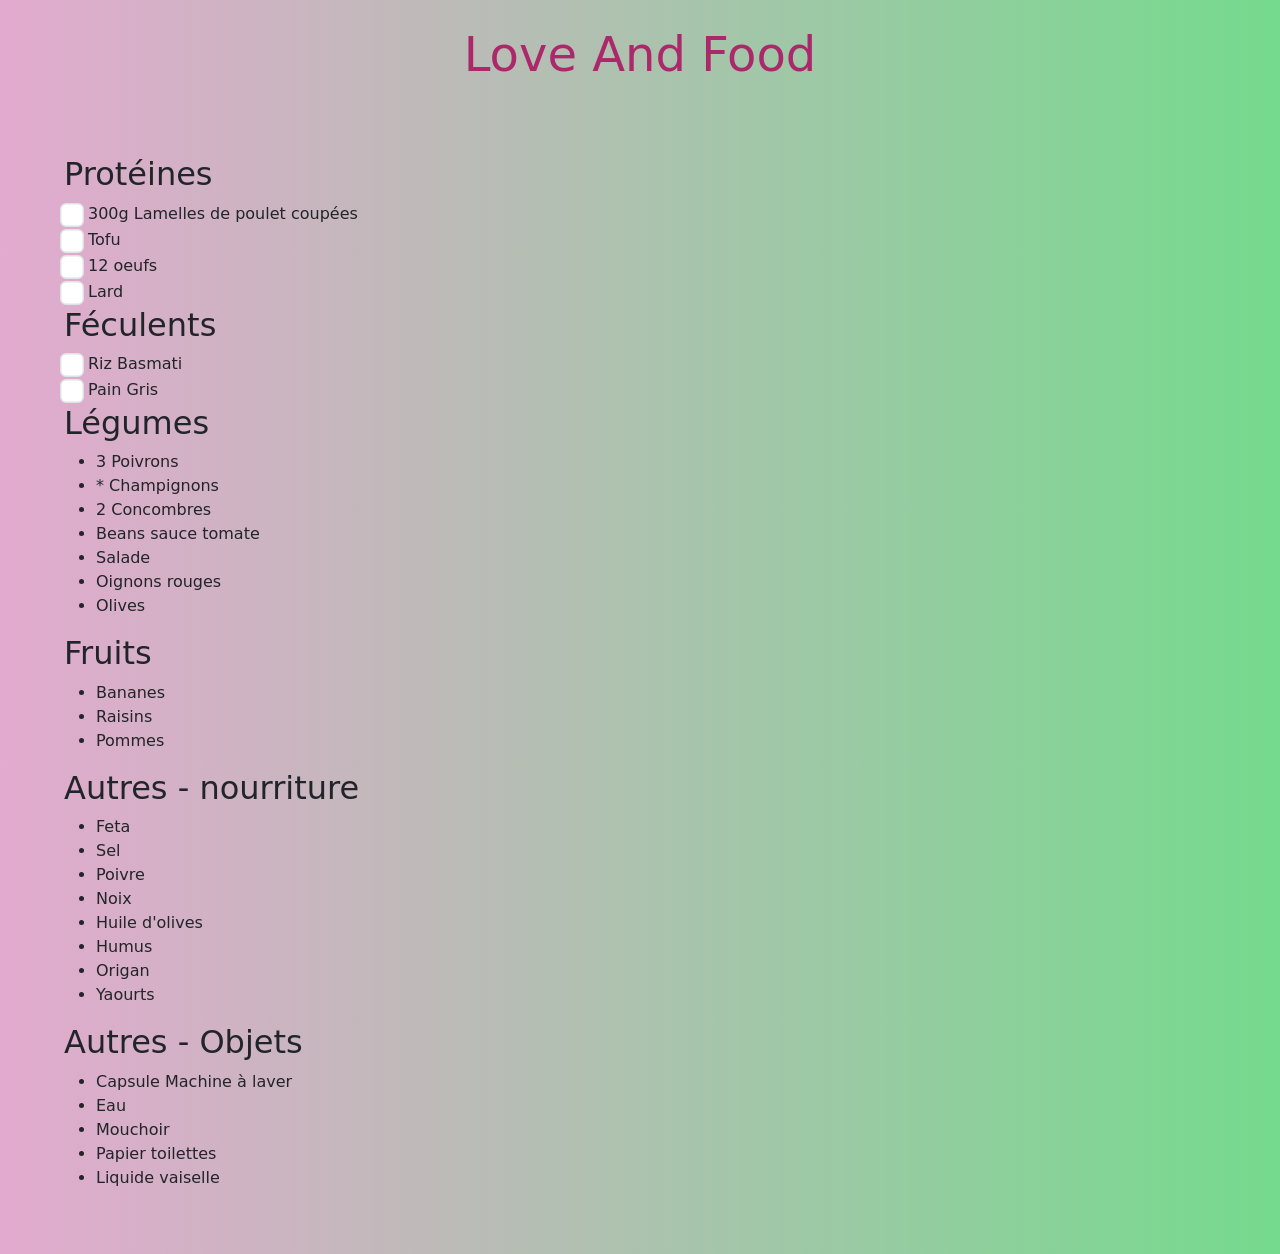
==== index.html @ 0ccb57f8 "add size" ====
<!DOCTYPE html>
<html lang="fr">
<head>
    <meta charset="UTF-8">
    <meta name="viewport" content="width=device-width, initial-scale=1.0">
    <title>loveAndFood</title>
    <link rel="stylesheet" href="ressources/bootstrap-5.3.7-dist/css/bootstrap.min.css">
    <link rel="stylesheet" href="style.css">
    <link rel="shortcut icon" href="ressources/images/-meal_89750.ico" type="image/x-icon">
</head>
<body>

    <div class = "center"><h1>Love And Food</h1></div>
    <main>

    <div>
        <div class="proteines">
            <h2>Protéines</h2>
                <div class="form-check">
                    <input class="form-check-input" type="checkbox" value="" id="checkDefault">
                    <label class="form-check-label" for="checkDefault">300g Lamelles de poulet coupées</label>
                </div>
                 <div class="form-check">
                    <input class="form-check-input" type="checkbox" value="" id="checkDefault">
                    <label class="form-check-label" for="checkDefault">Tofu</label>
                </div>
                 <div class="form-check">
                    <input class="form-check-input" type="checkbox" value="" id="checkDefault">
                    <label class="form-check-label" for="checkDefault">12 oeufs</label>
                </div>
                 <div class="form-check">
                    <input class="form-check-input" type="checkbox" value="" id="checkDefault">
                    <label class="form-check-label" for="checkDefault">Lard</label>
</div>
<div class="feculents"  >
    <h2>Féculents</h2>
                <div class="form-check">
                    <input class="form-check-input" type="checkbox" value="" id="checkDefault">
                    <label class="form-check-label" for="checkDefault">Riz Basmati</label>
                </div>
                <div class="form-check">
                    <input class="form-check-input" type="checkbox" value="" id="checkDefault">
                    <label class="form-check-label" for="checkDefault">Pain Gris</label>
                </div>
</div>

<div class="legumes " >
    <h2>Légumes</h2>
    <ul>
        <li>3 Poivrons</li>
        <li> * Champignons</li>
        <li> 2 Concombres</li>
        <li>Beans sauce tomate</li>
        <li>Salade</li>
        <li>Oignons rouges</li>
        <li>Olives</li>
    </ul>
</div>
<div class="fruits">
    <h2>Fruits</h2>
    <ul>
        <li>Bananes</li>
        <li>Raisins</li>
        <li>Pommes</li>
    </ul>
</div>

<div class="autres">
    <h2>Autres - nourriture</h2>
    <ul>
       <li>Feta</li>
       <li>Sel</li>
       <li>Poivre</li>
       <li>Noix</li>
       <li>Huile d'olives</li>
       <li>Humus</li>
       <li>Origan</li>
       <li>Yaourts</li>
    </ul>
</div>
<div class="autres">
    <h2>Autres - Objets</h2>
    <ul>
        <li>Capsule Machine à laver</li>
        <li>Eau </li>
        <li>Mouchoir</li>
        <li>Papier toilettes</li>
        <li>Liquide vaiselle</li>
    </ul>
</div>

</div>
</main>

<script src="ressources/jquery/jquery-3.7.1.min.js"></script>
<script src="ressources/bootstrap-5.3.7-dist/js/bootstrap.min.js"></script>
</body>
</html>
---- style.css ----
body
{
    background: linear-gradient( to right,rgba(225, 165, 204, 0.943), rgb(117, 218, 141));
}

main
{
    margin: 5%;
}

h1
{
    
    margin-top: 2%;
    font-size: 3rem;
    color:#ab296a;
}

input:checked
{
    background-color: green !important;
    border-color: green !important;

}



.center{
    display: flex;
    justify-content: center;
}

input[type="checkbox"] {
  transform: scale(1.5); /* agrandit la checkbox (1 = taille normale) */
  margin: 5px; /* pour éviter que ça déborde */
}
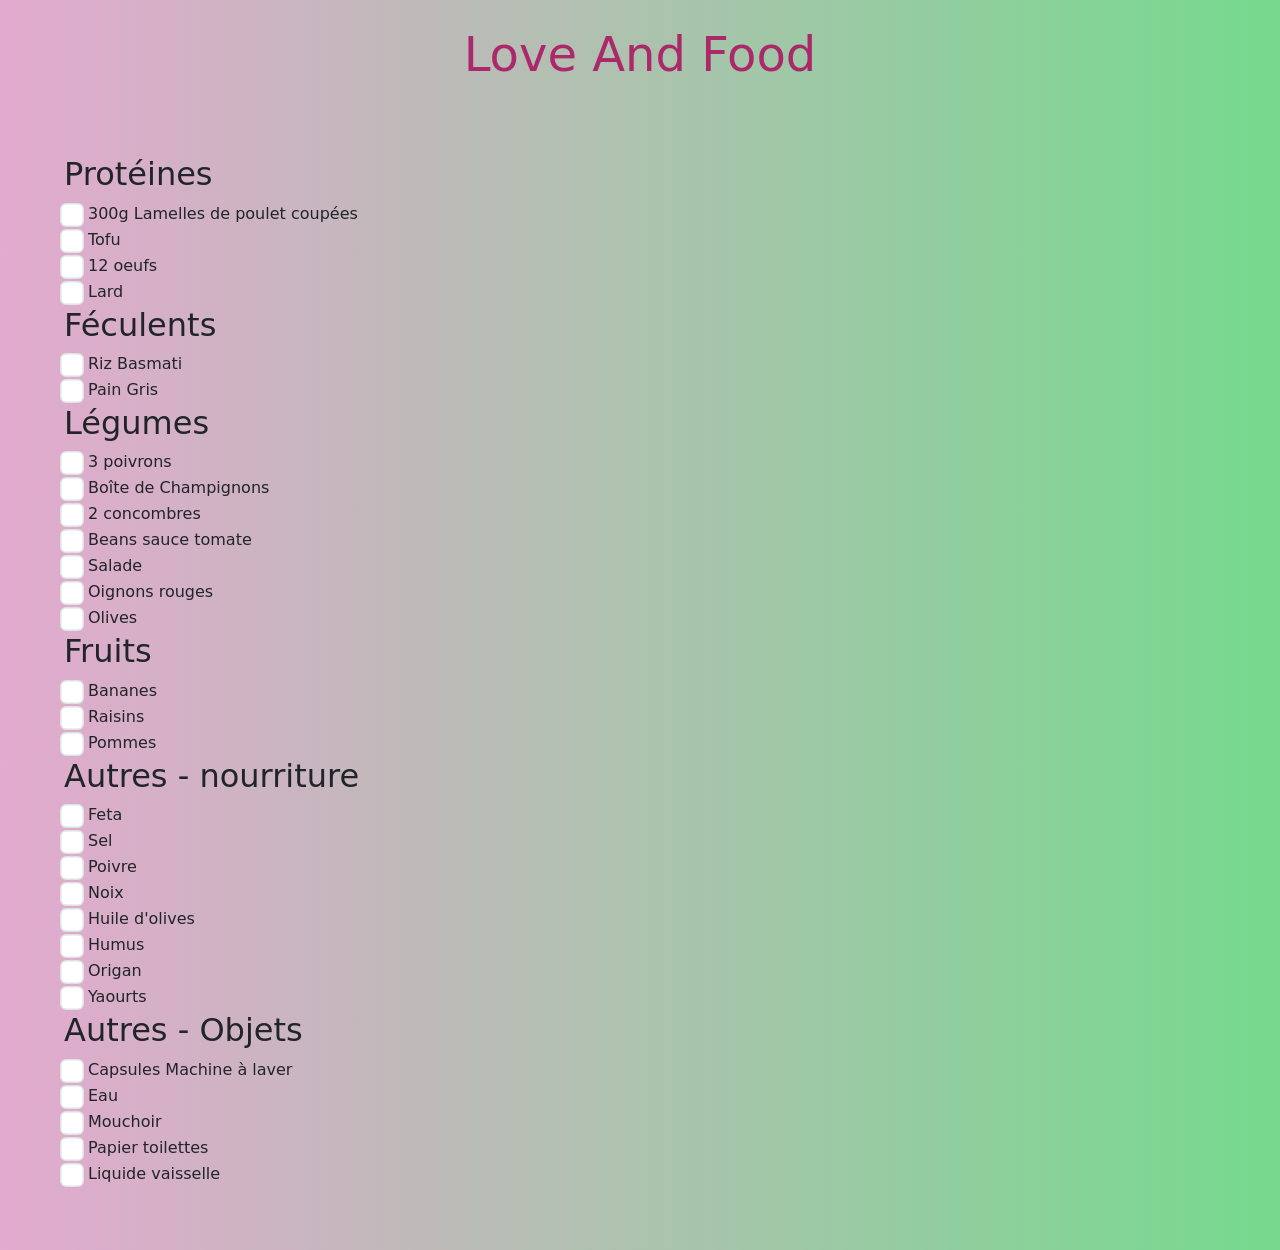
==== commit 40465d8d: "last items" ====
--- a/index.html
+++ b/index.html
@@ -9,31 +9,32 @@
     <link rel="shortcut icon" href="ressources/images/-meal_89750.ico" type="image/x-icon">
 </head>
 <body>
+    <div class = "center"><h1>Love And Food</h1></div>
 
-    <div class = "center"><h1>Love And Food</h1></div>
-    <main>
-
+<main>
     <div>
         <div class="proteines">
             <h2>Protéines</h2>
+            <form>
                 <div class="form-check">
                     <input class="form-check-input" type="checkbox" value="" id="checkDefault">
                     <label class="form-check-label" for="checkDefault">300g Lamelles de poulet coupées</label>
                 </div>
-                 <div class="form-check">
+                <div class="form-check">
                     <input class="form-check-input" type="checkbox" value="" id="checkDefault">
                     <label class="form-check-label" for="checkDefault">Tofu</label>
                 </div>
-                 <div class="form-check">
+                <div class="form-check">
                     <input class="form-check-input" type="checkbox" value="" id="checkDefault">
                     <label class="form-check-label" for="checkDefault">12 oeufs</label>
                 </div>
-                 <div class="form-check">
+                <div class="form-check">
                     <input class="form-check-input" type="checkbox" value="" id="checkDefault">
                     <label class="form-check-label" for="checkDefault">Lard</label>
-</div>
-<div class="feculents"  >
-    <h2>Féculents</h2>
+            </form>
+        </div>
+        <div class="feculents"  >
+            <h2>Féculents</h2>
                 <div class="form-check">
                     <input class="form-check-input" type="checkbox" value="" id="checkDefault">
                     <label class="form-check-label" for="checkDefault">Riz Basmati</label>
@@ -42,54 +43,122 @@
                     <input class="form-check-input" type="checkbox" value="" id="checkDefault">
                     <label class="form-check-label" for="checkDefault">Pain Gris</label>
                 </div>
-</div>
+        </div>
 
-<div class="legumes " >
-    <h2>Légumes</h2>
-    <ul>
-        <li>3 Poivrons</li>
-        <li> * Champignons</li>
-        <li> 2 Concombres</li>
-        <li>Beans sauce tomate</li>
-        <li>Salade</li>
-        <li>Oignons rouges</li>
-        <li>Olives</li>
-    </ul>
-</div>
-<div class="fruits">
-    <h2>Fruits</h2>
-    <ul>
-        <li>Bananes</li>
-        <li>Raisins</li>
-        <li>Pommes</li>
-    </ul>
-</div>
+        <div class="legumes " >
+            <h2>Légumes</h2>
+            <form action="">
+                <div class="form-check">
+                    <input class="form-check-input" type="checkbox" value="" id="checkDefault">
+                    <label class="form-check-label" for="checkDefault">3 poivrons</label>
+                </div>
+                <div class="form-check">
+                    <input class="form-check-input" type="checkbox" value="" id="checkDefault">
+                    <label class="form-check-label" for="checkDefault">Boîte de Champignons</label>
+                </div>
+                <div class="form-check">
+                    <input class="form-check-input" type="checkbox" value="" id="checkDefault">
+                    <label class="form-check-label" for="checkDefault">2 concombres</label>
+                </div>
+                <div class="form-check">
+                    <input class="form-check-input" type="checkbox" value="" id="checkDefault">
+                    <label class="form-check-label" for="checkDefault">Beans sauce tomate</label>
+                </div>
+                <div class="form-check">
+                    <input class="form-check-input" type="checkbox" value="" id="checkDefault">
+                    <label class="form-check-label" for="checkDefault">Salade</label>
+                </div>
+                <div class="form-check">
+                    <input class="form-check-input" type="checkbox" value="" id="checkDefault">
+                    <label class="form-check-label" for="checkDefault">Oignons rouges</label>
+                </div>
+                <div class="form-check">
+                    <input class="form-check-input" type="checkbox" value="" id="checkDefault">
+                    <label class="form-check-label" for="checkDefault">Olives</label>
+                </div>
+                </form>
+        </div>
+        <div class="fruits">
+            <h2>Fruits</h2>
+            <form action="">
+                <div class="form-check">
+                    <input class="form-check-input" type="checkbox" value="" id="checkDefault">
+                    <label class="form-check-label" for="checkDefault">Bananes</label>
+                </div>
+                <div class="form-check">
+                    <input class="form-check-input" type="checkbox" value="" id="checkDefault">
+                    <label class="form-check-label" for="checkDefault">Raisins</label>
+                </div>
+                <div class="form-check">
+                    <input class="form-check-input" type="checkbox" value="" id="checkDefault">
+                    <label class="form-check-label" for="checkDefault">Pommes</label>
+                </div>
+            </form>
+        </div>
 
-<div class="autres">
-    <h2>Autres - nourriture</h2>
-    <ul>
-       <li>Feta</li>
-       <li>Sel</li>
-       <li>Poivre</li>
-       <li>Noix</li>
-       <li>Huile d'olives</li>
-       <li>Humus</li>
-       <li>Origan</li>
-       <li>Yaourts</li>
-    </ul>
-</div>
-<div class="autres">
-    <h2>Autres - Objets</h2>
-    <ul>
-        <li>Capsule Machine à laver</li>
-        <li>Eau </li>
-        <li>Mouchoir</li>
-        <li>Papier toilettes</li>
-        <li>Liquide vaiselle</li>
-    </ul>
-</div>
-
-</div>
+        <div class="autres">
+            <h2>Autres - nourriture</h2>
+            <form action="">
+                <div class="form-check">
+                    <input class="form-check-input" type="checkbox" value="" id="checkDefault">
+                    <label class="form-check-label" for="checkDefault">Feta</label>
+                </div>
+                <div class="form-check">
+                    <input class="form-check-input" type="checkbox" value="" id="checkDefault">
+                    <label class="form-check-label" for="checkDefault">Sel</label>
+                </div>
+                <div class="form-check">
+                    <input class="form-check-input" type="checkbox" value="" id="checkDefault">
+                    <label class="form-check-label" for="checkDefault">Poivre</label>
+                </div>
+                <div class="form-check">
+                    <input class="form-check-input" type="checkbox" value="" id="checkDefault">
+                    <label class="form-check-label" for="checkDefault">Noix</label>
+                </div>
+                <div class="form-check">
+                    <input class="form-check-input" type="checkbox" value="" id="checkDefault">
+                    <label class="form-check-label" for="checkDefault">Huile d'olives</label>
+                </div>
+                <div class="form-check">
+                    <input class="form-check-input" type="checkbox" value="" id="checkDefault">
+                    <label class="form-check-label" for="checkDefault">Humus</label>
+                </div>
+                <div class="form-check">
+                    <input class="form-check-input" type="checkbox" value="" id="checkDefault">
+                    <label class="form-check-label" for="checkDefault">Origan</label>
+                </div>
+                <div class="form-check">
+                    <input class="form-check-input" type="checkbox" value="" id="checkDefault">
+                    <label class="form-check-label" for="checkDefault">Yaourts</label>
+                </div>
+            </form>
+        </div>
+        <div class="autres">
+            <h2>Autres - Objets</h2>
+            <form action="">
+                <div class="form-check">
+                    <input class="form-check-input" type="checkbox" value="" id="checkDefault">
+                    <label class="form-check-label" for="checkDefault">Capsules Machine à laver</label>
+                </div>
+                <div class="form-check">
+                    <input class="form-check-input" type="checkbox" value="" id="checkDefault">
+                    <label class="form-check-label" for="checkDefault">Eau</label>
+                </div>
+                <div class="form-check">
+                    <input class="form-check-input" type="checkbox" value="" id="checkDefault">
+                    <label class="form-check-label" for="checkDefault">Mouchoir</label>
+                </div>
+                <div class="form-check">
+                    <input class="form-check-input" type="checkbox" value="" id="checkDefault">
+                    <label class="form-check-label" for="checkDefault">Papier toilettes</label>
+                </div>
+                <div class="form-check">
+                    <input class="form-check-input" type="checkbox" value="" id="checkDefault">
+                    <label class="form-check-label" for="checkDefault">Liquide vaisselle</label>
+                </div>
+            </form>
+        </div>
+    </div>
 </main>
 
 <script src="ressources/jquery/jquery-3.7.1.min.js"></script>
--- a/style.css
+++ b/style.css
@@ -16,21 +16,20 @@
     color:#ab296a;
 }
 
+/*INPUT*/
 input:checked
 {
     background-color: green !important;
     border-color: green !important;
 
 }
-
+input[type="checkbox"] {
+  transform: scale(1.5); 
+  margin: 5px; 
+}
 
 
 .center{
     display: flex;
     justify-content: center;
 }
-
-input[type="checkbox"] {
-  transform: scale(1.5); /* agrandit la checkbox (1 = taille normale) */
-  margin: 5px; /* pour éviter que ça déborde */
-}
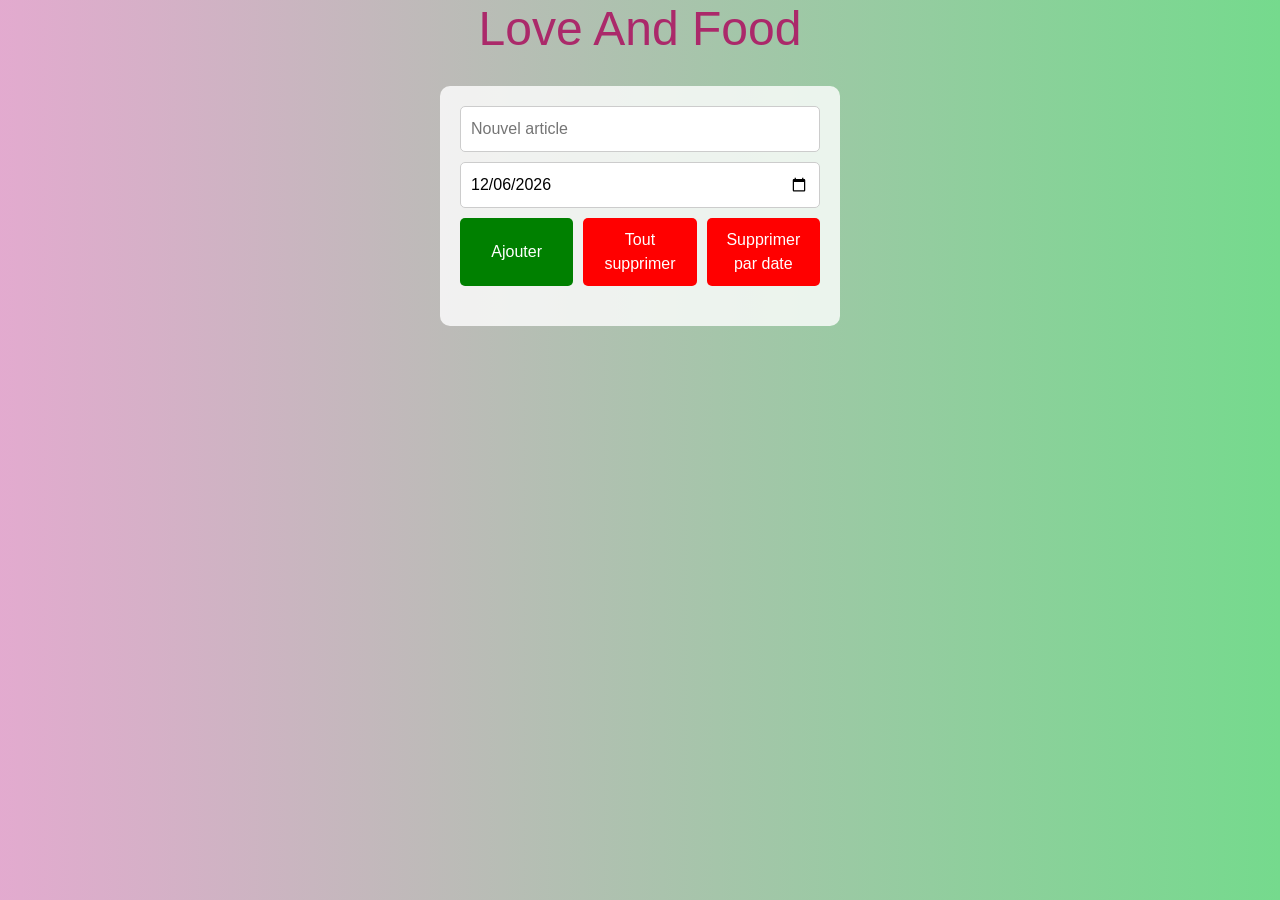
==== commit b598eef5: "big update" ====
--- a/index.html
+++ b/index.html
@@ -5,163 +5,31 @@
     <meta name="viewport" content="width=device-width, initial-scale=1.0">
     <title>loveAndFood</title>
     <link rel="stylesheet" href="ressources/bootstrap-5.3.7-dist/css/bootstrap.min.css">
-    <link rel="stylesheet" href="style.css">
+    <link rel="stylesheet" href="css/style.css">
     <link rel="shortcut icon" href="ressources/images/-meal_89750.ico" type="image/x-icon">
 </head>
 <body>
-    <div class = "center"><h1>Love And Food</h1></div>
+    <div class="center">
+        <h1>Love And Food</h1>
+    </div>
 
-<main>
-    <div>
-        <div class="proteines">
-            <h2>Protéines</h2>
-            <form>
-                <div class="form-check">
-                    <input class="form-check-input" type="checkbox" value="" id="checkDefault">
-                    <label class="form-check-label" for="checkDefault">300g Lamelles de poulet coupées</label>
+    <main>
+        <div class="container">
+            <div class="controls">
+                <input type="text" id="itemInput" placeholder="Nouvel article">
+                <input type="date" id="dateInput">
+                <div class="buttons">
+                    <button id="addButton" onclick="addItem()">Ajouter</button>
+                    <button id="clearAllButton" onclick="clearAll()">Tout supprimer</button>
+                    <button id="clearByDateButton" onclick="clearByDate()">Supprimer par date</button>
                 </div>
-                <div class="form-check">
-                    <input class="form-check-input" type="checkbox" value="" id="checkDefault">
-                    <label class="form-check-label" for="checkDefault">Tofu</label>
-                </div>
-                <div class="form-check">
-                    <input class="form-check-input" type="checkbox" value="" id="checkDefault">
-                    <label class="form-check-label" for="checkDefault">12 oeufs</label>
-                </div>
-                <div class="form-check">
-                    <input class="form-check-input" type="checkbox" value="" id="checkDefault">
-                    <label class="form-check-label" for="checkDefault">Lard</label>
-            </form>
+            </div>
+            <ul id="shoppingList"></ul>
         </div>
-        <div class="feculents"  >
-            <h2>Féculents</h2>
-                <div class="form-check">
-                    <input class="form-check-input" type="checkbox" value="" id="checkDefault">
-                    <label class="form-check-label" for="checkDefault">Riz Basmati</label>
-                </div>
-                <div class="form-check">
-                    <input class="form-check-input" type="checkbox" value="" id="checkDefault">
-                    <label class="form-check-label" for="checkDefault">Pain Gris</label>
-                </div>
-        </div>
-
-        <div class="legumes " >
-            <h2>Légumes</h2>
-            <form action="">
-                <div class="form-check">
-                    <input class="form-check-input" type="checkbox" value="" id="checkDefault">
-                    <label class="form-check-label" for="checkDefault">3 poivrons</label>
-                </div>
-                <div class="form-check">
-                    <input class="form-check-input" type="checkbox" value="" id="checkDefault">
-                    <label class="form-check-label" for="checkDefault">Boîte de Champignons</label>
-                </div>
-                <div class="form-check">
-                    <input class="form-check-input" type="checkbox" value="" id="checkDefault">
-                    <label class="form-check-label" for="checkDefault">2 concombres</label>
-                </div>
-                <div class="form-check">
-                    <input class="form-check-input" type="checkbox" value="" id="checkDefault">
-                    <label class="form-check-label" for="checkDefault">Beans sauce tomate</label>
-                </div>
-                <div class="form-check">
-                    <input class="form-check-input" type="checkbox" value="" id="checkDefault">
-                    <label class="form-check-label" for="checkDefault">Salade</label>
-                </div>
-                <div class="form-check">
-                    <input class="form-check-input" type="checkbox" value="" id="checkDefault">
-                    <label class="form-check-label" for="checkDefault">Oignons rouges</label>
-                </div>
-                <div class="form-check">
-                    <input class="form-check-input" type="checkbox" value="" id="checkDefault">
-                    <label class="form-check-label" for="checkDefault">Olives</label>
-                </div>
-                </form>
-        </div>
-        <div class="fruits">
-            <h2>Fruits</h2>
-            <form action="">
-                <div class="form-check">
-                    <input class="form-check-input" type="checkbox" value="" id="checkDefault">
-                    <label class="form-check-label" for="checkDefault">Bananes</label>
-                </div>
-                <div class="form-check">
-                    <input class="form-check-input" type="checkbox" value="" id="checkDefault">
-                    <label class="form-check-label" for="checkDefault">Raisins</label>
-                </div>
-                <div class="form-check">
-                    <input class="form-check-input" type="checkbox" value="" id="checkDefault">
-                    <label class="form-check-label" for="checkDefault">Pommes</label>
-                </div>
-            </form>
-        </div>
-
-        <div class="autres">
-            <h2>Autres - nourriture</h2>
-            <form action="">
-                <div class="form-check">
-                    <input class="form-check-input" type="checkbox" value="" id="checkDefault">
-                    <label class="form-check-label" for="checkDefault">Feta</label>
-                </div>
-                <div class="form-check">
-                    <input class="form-check-input" type="checkbox" value="" id="checkDefault">
-                    <label class="form-check-label" for="checkDefault">Sel</label>
-                </div>
-                <div class="form-check">
-                    <input class="form-check-input" type="checkbox" value="" id="checkDefault">
-                    <label class="form-check-label" for="checkDefault">Poivre</label>
-                </div>
-                <div class="form-check">
-                    <input class="form-check-input" type="checkbox" value="" id="checkDefault">
-                    <label class="form-check-label" for="checkDefault">Noix</label>
-                </div>
-                <div class="form-check">
-                    <input class="form-check-input" type="checkbox" value="" id="checkDefault">
-                    <label class="form-check-label" for="checkDefault">Huile d'olives</label>
-                </div>
-                <div class="form-check">
-                    <input class="form-check-input" type="checkbox" value="" id="checkDefault">
-                    <label class="form-check-label" for="checkDefault">Humus</label>
-                </div>
-                <div class="form-check">
-                    <input class="form-check-input" type="checkbox" value="" id="checkDefault">
-                    <label class="form-check-label" for="checkDefault">Origan</label>
-                </div>
-                <div class="form-check">
-                    <input class="form-check-input" type="checkbox" value="" id="checkDefault">
-                    <label class="form-check-label" for="checkDefault">Yaourts</label>
-                </div>
-            </form>
-        </div>
-        <div class="autres">
-            <h2>Autres - Objets</h2>
-            <form action="">
-                <div class="form-check">
-                    <input class="form-check-input" type="checkbox" value="" id="checkDefault">
-                    <label class="form-check-label" for="checkDefault">Capsules Machine à laver</label>
-                </div>
-                <div class="form-check">
-                    <input class="form-check-input" type="checkbox" value="" id="checkDefault">
-                    <label class="form-check-label" for="checkDefault">Eau</label>
-                </div>
-                <div class="form-check">
-                    <input class="form-check-input" type="checkbox" value="" id="checkDefault">
-                    <label class="form-check-label" for="checkDefault">Mouchoir</label>
-                </div>
-                <div class="form-check">
-                    <input class="form-check-input" type="checkbox" value="" id="checkDefault">
-                    <label class="form-check-label" for="checkDefault">Papier toilettes</label>
-                </div>
-                <div class="form-check">
-                    <input class="form-check-input" type="checkbox" value="" id="checkDefault">
-                    <label class="form-check-label" for="checkDefault">Liquide vaisselle</label>
-                </div>
-            </form>
-        </div>
-    </div>
-</main>
+    </main>
 
 <script src="ressources/jquery/jquery-3.7.1.min.js"></script>
 <script src="ressources/bootstrap-5.3.7-dist/js/bootstrap.min.js"></script>
+<script src="script/script.js"></script>
 </body>
 </html>
--- a/css/style.css
+++ b/css/style.css
@@ -0,0 +1,102 @@
+body {
+    background: linear-gradient(to right, rgba(225, 165, 204, 0.943), rgb(117, 218, 141));
+    font-family: Arial, sans-serif;
+    display: flex;
+    flex-direction: column;
+    align-items: center;
+    margin: 0;
+    padding: 0;
+    height: 100vh;
+}
+
+.center {
+    text-align: center;
+    margin-bottom: 20px;
+}
+
+h1 {
+    font-size: 3rem;
+    color: #ab296a;
+}
+
+.container {
+    background-color: rgba(255, 255, 255, 0.8);
+    padding: 20px;
+    border-radius: 10px;
+    width: 400px;
+    display: flex;
+    flex-direction: column;
+    align-items: stretch;
+}
+
+.controls {
+    display: flex;
+    flex-direction: column;
+    gap: 10px;
+    margin-bottom: 20px;
+}
+
+.controls input[type="text"],
+.controls input[type="date"] {
+    padding: 10px;
+    font-size: 1rem;
+    border-radius: 5px;
+    border: 1px solid #ccc;
+}
+
+.buttons {
+    display: flex;
+    gap: 10px;
+}
+
+.controls button {
+    padding: 10px;
+    font-size: 1rem;
+    border: none;
+    border-radius: 5px;
+    color: white;
+    cursor: pointer;
+    flex: 1;
+}
+
+#addButton {
+    background-color: green;
+}
+
+#clearAllButton,
+#clearByDateButton {
+    background-color: red;
+}
+
+ul {
+    list-style: none;
+    padding: 0;
+    margin: 0;
+}
+
+li {
+    background-color: #f0f0f0;
+    margin-bottom: 10px;
+    padding: 10px;
+    border-radius: 5px;
+    display: flex;
+    align-items: center;
+    justify-content: space-between;
+}
+
+li.completed {
+    text-decoration: line-through;
+    color: gray;
+}
+
+li input[type="checkbox"] {
+    width: 24px;
+    height: 24px;
+    accent-color: green;
+    margin-right: 10px;
+    cursor: pointer;
+}
+
+li input[type="checkbox"]:checked {
+    accent-color: gray;
+}
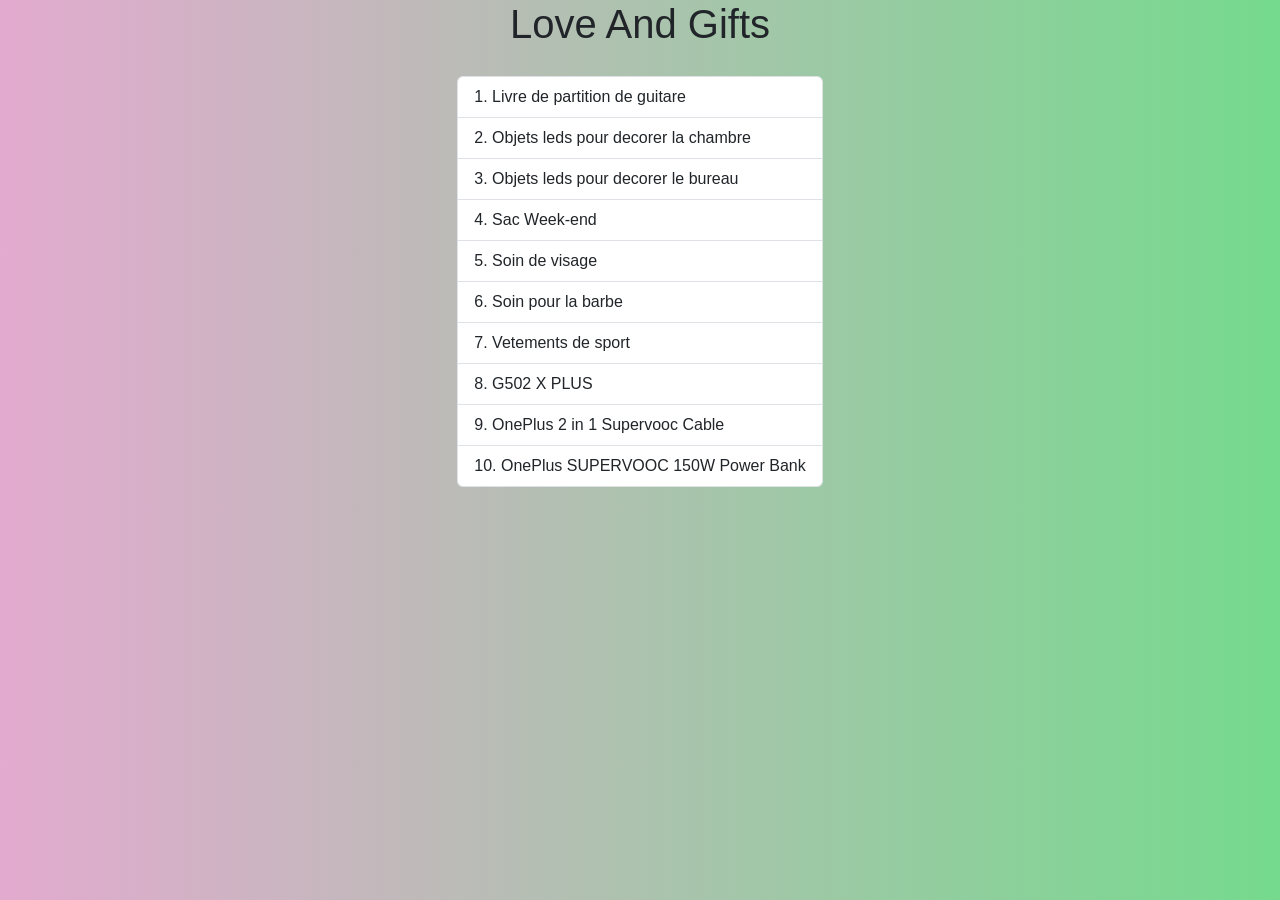
==== commit ab9c2f30: "Gift changement" ====
--- a/index.html
+++ b/index.html
@@ -1,35 +1,41 @@
 <!DOCTYPE html>
 <html lang="fr">
 <head>
-    <meta charset="UTF-8">
-    <meta name="viewport" content="width=device-width, initial-scale=1.0">
+    <meta charset="UTF-8" />
+    <meta name="viewport" content="width=device-width, initial-scale=1.0" />
     <title>loveAndFood</title>
-    <link rel="stylesheet" href="ressources/bootstrap-5.3.7-dist/css/bootstrap.min.css">
-    <link rel="stylesheet" href="css/style.css">
-    <link rel="shortcut icon" href="ressources/images/-meal_89750.ico" type="image/x-icon">
+    <link
+    rel="stylesheet"
+    href="ressources/bootstrap-5.3.7-dist/css/bootstrap.min.css"
+    />
+    <link rel="stylesheet" href="css/style.css" />
+    <link rel="shortcut icon" href="ico-gift.ico" type="image/x-icon" />
 </head>
-<body>
+    <body>
     <div class="center">
-        <h1>Love And Food</h1>
+        <h1>Love And Gifts</h1>
     </div>
 
     <main>
-        <div class="container">
-            <div class="controls">
-                <input type="text" id="itemInput" placeholder="Nouvel article">
-                <input type="date" id="dateInput">
-                <div class="buttons">
-                    <button id="addButton" onclick="addItem()">Ajouter</button>
-                    <button id="clearAllButton" onclick="clearAll()">Tout supprimer</button>
-                    <button id="clearByDateButton" onclick="clearByDate()">Supprimer par date</button>
-                </div>
-            </div>
-            <ul id="shoppingList"></ul>
-        </div>
-    </main>
+        <section class="gift">
+        <ol class="list-group list-group-numbered">
+            <li class="list-group-item">Livre de partition de guitare</li>
+            <li class="list-group-item">Objets leds pour decorer la chambre</li>
+            <li class="list-group-item">Objets leds pour decorer le bureau</li>
+            <li class="list-group-item">Sac Week-end</li>
+            <li class="list-group-item">Soin de visage</li>
+            <li class="list-group-item">Soin pour la barbe</li>
+            <li class="list-group-item">Vetements de sport</li>
+            <li class="list-group-item">G502 X PLUS</li>
+            <li class="list-group-item">OnePlus 2 in 1 Supervooc Cable </li>
+            <li class="list-group-item">OnePlus SUPERVOOC 150W Power Bank</li>
 
-<script src="ressources/jquery/jquery-3.7.1.min.js"></script>
-<script src="ressources/bootstrap-5.3.7-dist/js/bootstrap.min.js"></script>
-<script src="script/script.js"></script>
-</body>
-</html>+                </ol>
+            </section>
+        </main>
+
+    <script src="ressources/jquery/jquery-3.7.1.min.js"></script>
+    <script src="ressources/bootstrap-5.3.7-dist/js/bootstrap.min.js"></script>
+    <script src="script/script.js"></script>
+    </body>
+</html>
--- a/css/style.css
+++ b/css/style.css
@@ -6,97 +6,12 @@
     align-items: center;
     margin: 0;
     padding: 0;
-    height: 100vh;
+    min-height: 100vh;
 }
 
 .center {
     text-align: center;
     margin-bottom: 20px;
+    padding: 0 10px; /* pour éviter que le texte touche les bords sur mobile */
 }
 
-h1 {
-    font-size: 3rem;
-    color: #ab296a;
-}
-
-.container {
-    background-color: rgba(255, 255, 255, 0.8);
-    padding: 20px;
-    border-radius: 10px;
-    width: 400px;
-    display: flex;
-    flex-direction: column;
-    align-items: stretch;
-}
-
-.controls {
-    display: flex;
-    flex-direction: column;
-    gap: 10px;
-    margin-bottom: 20px;
-}
-
-.controls input[type="text"],
-.controls input[type="date"] {
-    padding: 10px;
-    font-size: 1rem;
-    border-radius: 5px;
-    border: 1px solid #ccc;
-}
-
-.buttons {
-    display: flex;
-    gap: 10px;
-}
-
-.controls button {
-    padding: 10px;
-    font-size: 1rem;
-    border: none;
-    border-radius: 5px;
-    color: white;
-    cursor: pointer;
-    flex: 1;
-}
-
-#addButton {
-    background-color: green;
-}
-
-#clearAllButton,
-#clearByDateButton {
-    background-color: red;
-}
-
-ul {
-    list-style: none;
-    padding: 0;
-    margin: 0;
-}
-
-li {
-    background-color: #f0f0f0;
-    margin-bottom: 10px;
-    padding: 10px;
-    border-radius: 5px;
-    display: flex;
-    align-items: center;
-    justify-content: space-between;
-}
-
-li.completed {
-    text-decoration: line-through;
-    color: gray;
-}
-
-li input[type="checkbox"] {
-    width: 24px;
-    height: 24px;
-    accent-color: green;
-    margin-right: 10px;
-    cursor: pointer;
-}
-
-li input[type="checkbox"]:checked {
-    accent-color: gray;
-}
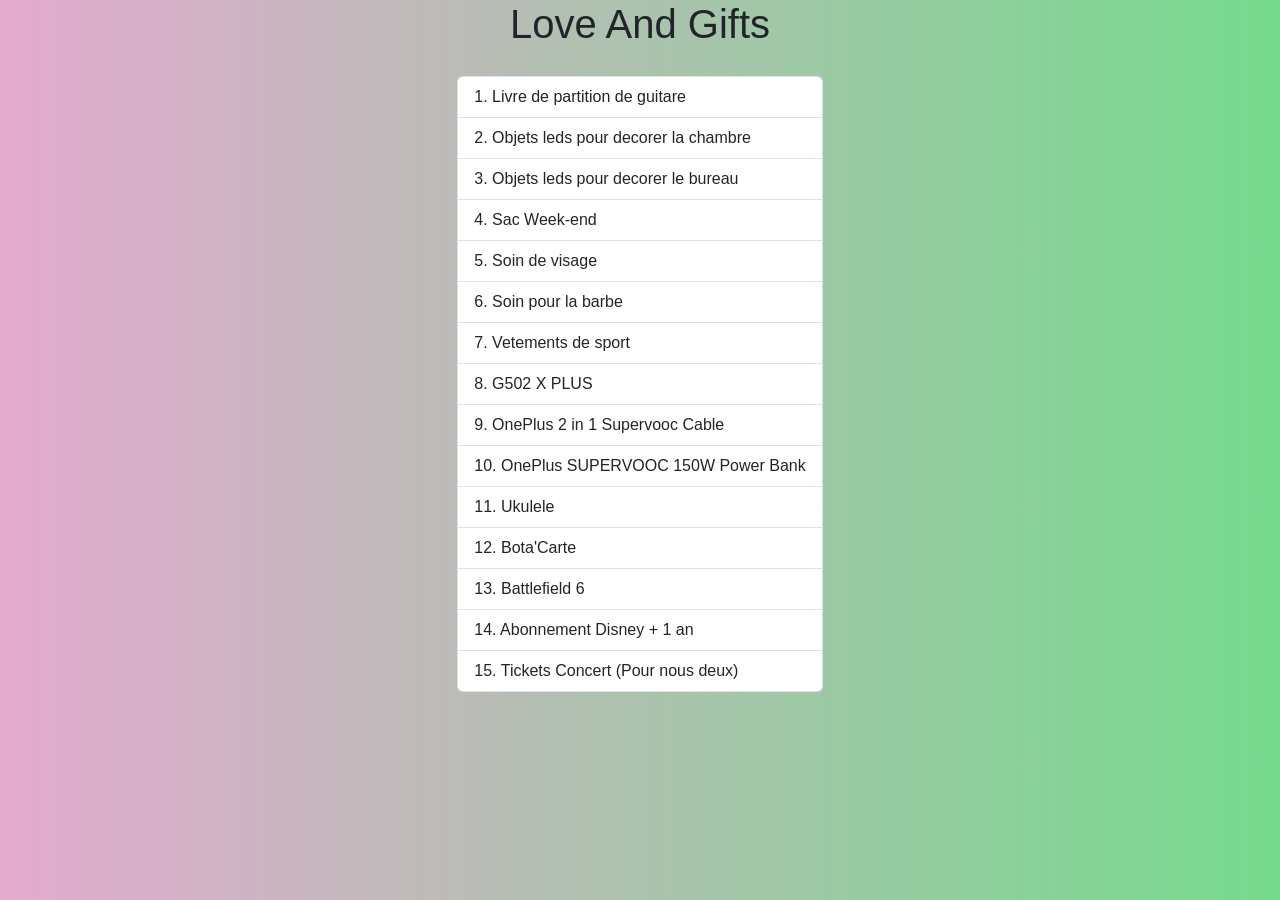
==== commit a3133f5b: "new ideas" ====
--- a/index.html
+++ b/index.html
@@ -29,7 +29,11 @@
             <li class="list-group-item">G502 X PLUS</li>
             <li class="list-group-item">OnePlus 2 in 1 Supervooc Cable </li>
             <li class="list-group-item">OnePlus SUPERVOOC 150W Power Bank</li>
-
+            <li class="list-group-item">Ukulele</li>
+            <li class="list-group-item">Bota'Carte</li>
+            <li class="list-group-item">Battlefield 6</li>
+            <li class="list-group-item">Abonnement Disney + 1 an</li>
+            <li class="list-group-item">Tickets Concert (Pour nous deux)</li>
                 </ol>
             </section>
         </main>
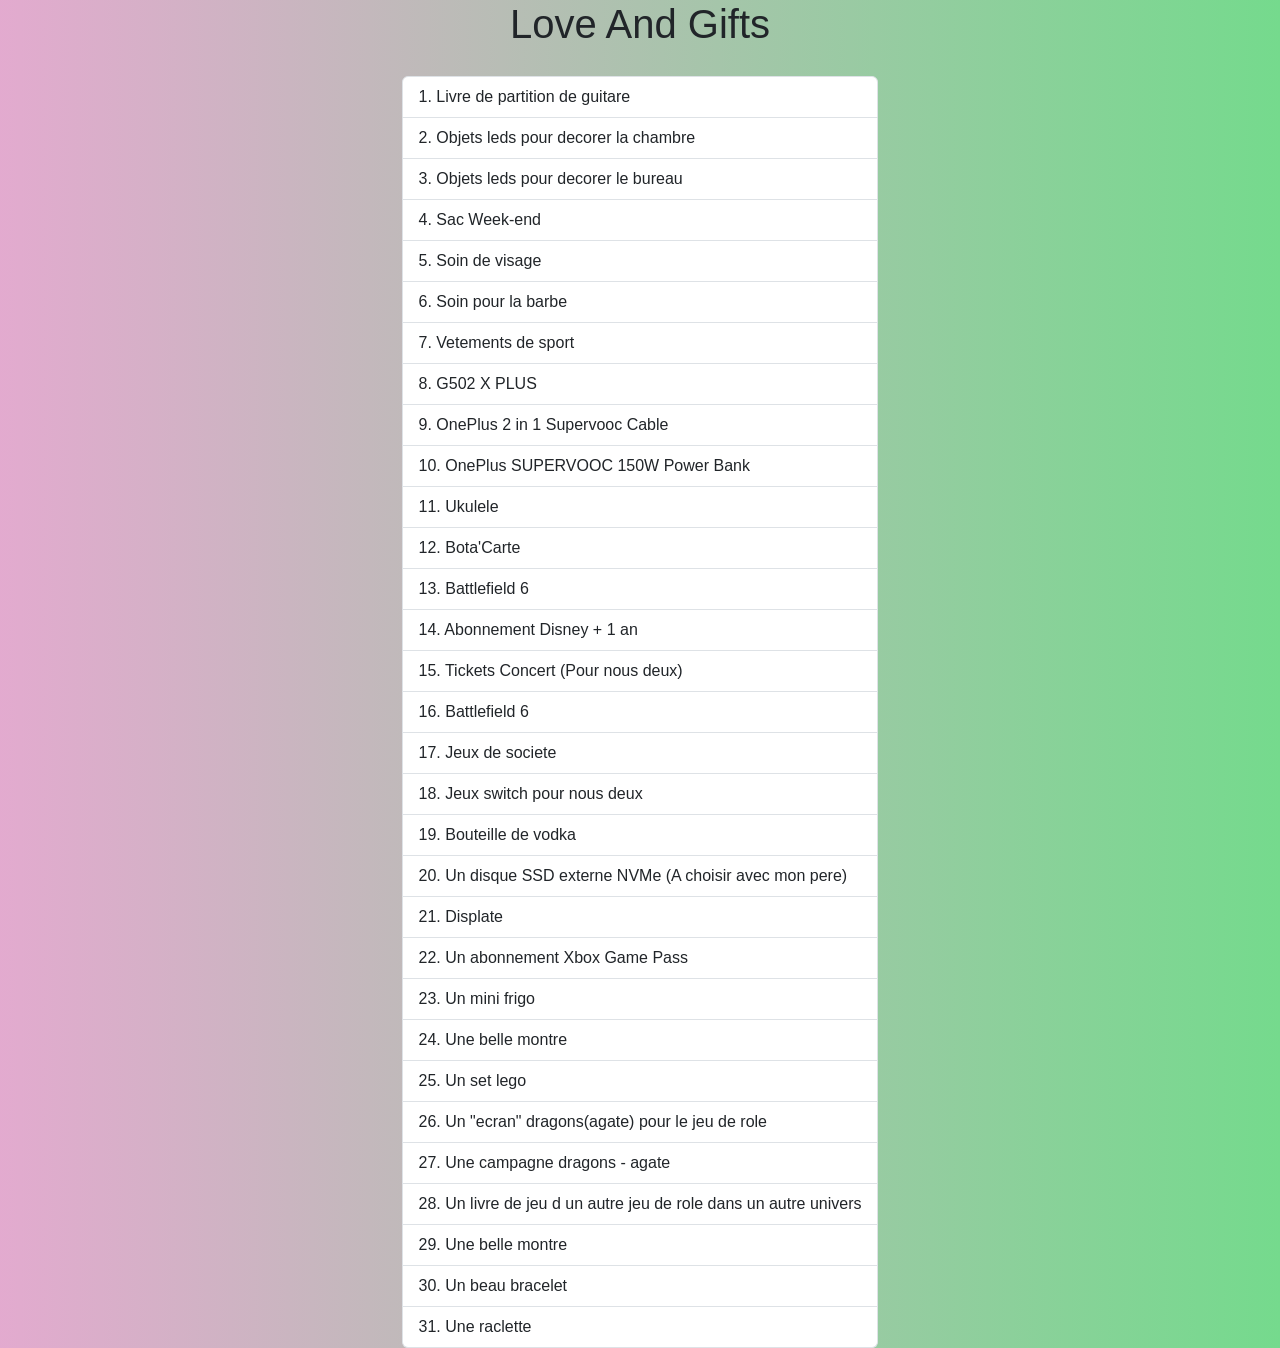
==== commit aab1f1e4: "Raclette" ====
--- a/index.html
+++ b/index.html
@@ -34,6 +34,24 @@
             <li class="list-group-item">Battlefield 6</li>
             <li class="list-group-item">Abonnement Disney + 1 an</li>
             <li class="list-group-item">Tickets Concert (Pour nous deux)</li>
+            <li class="list-group-item">Battlefield 6</li>
+            <li class="list-group-item">Jeux de societe</li>
+            <li class="list-group-item">Jeux switch pour nous deux</li>
+            <li class="list-group-item">Bouteille de vodka</li>
+            <li class="list-group-item">Un disque SSD externe NVMe (A choisir avec mon pere)</li>
+            <li class="list-group-item">Displate</li>
+            <li class="list-group-item">Un abonnement Xbox Game Pass</li>
+            <li class="list-group-item">Un mini frigo</li>
+            <li class="list-group-item">Une belle montre</li>
+            <li class="list-group-item">Un set lego</li>
+            <li class="list-group-item">Un "ecran" dragons(agate) pour le jeu de role</li>
+            <li class="list-group-item">Une campagne dragons - agate</li>
+            <li class="list-group-item">Un livre de jeu d un autre jeu de role dans un autre univers</li>
+            <li class="list-group-item">Une belle montre</li>
+            <li class="list-group-item">Un beau bracelet</li>
+            <li class="list-group-item">Une raclette</li>
+
+
                 </ol>
             </section>
         </main>
